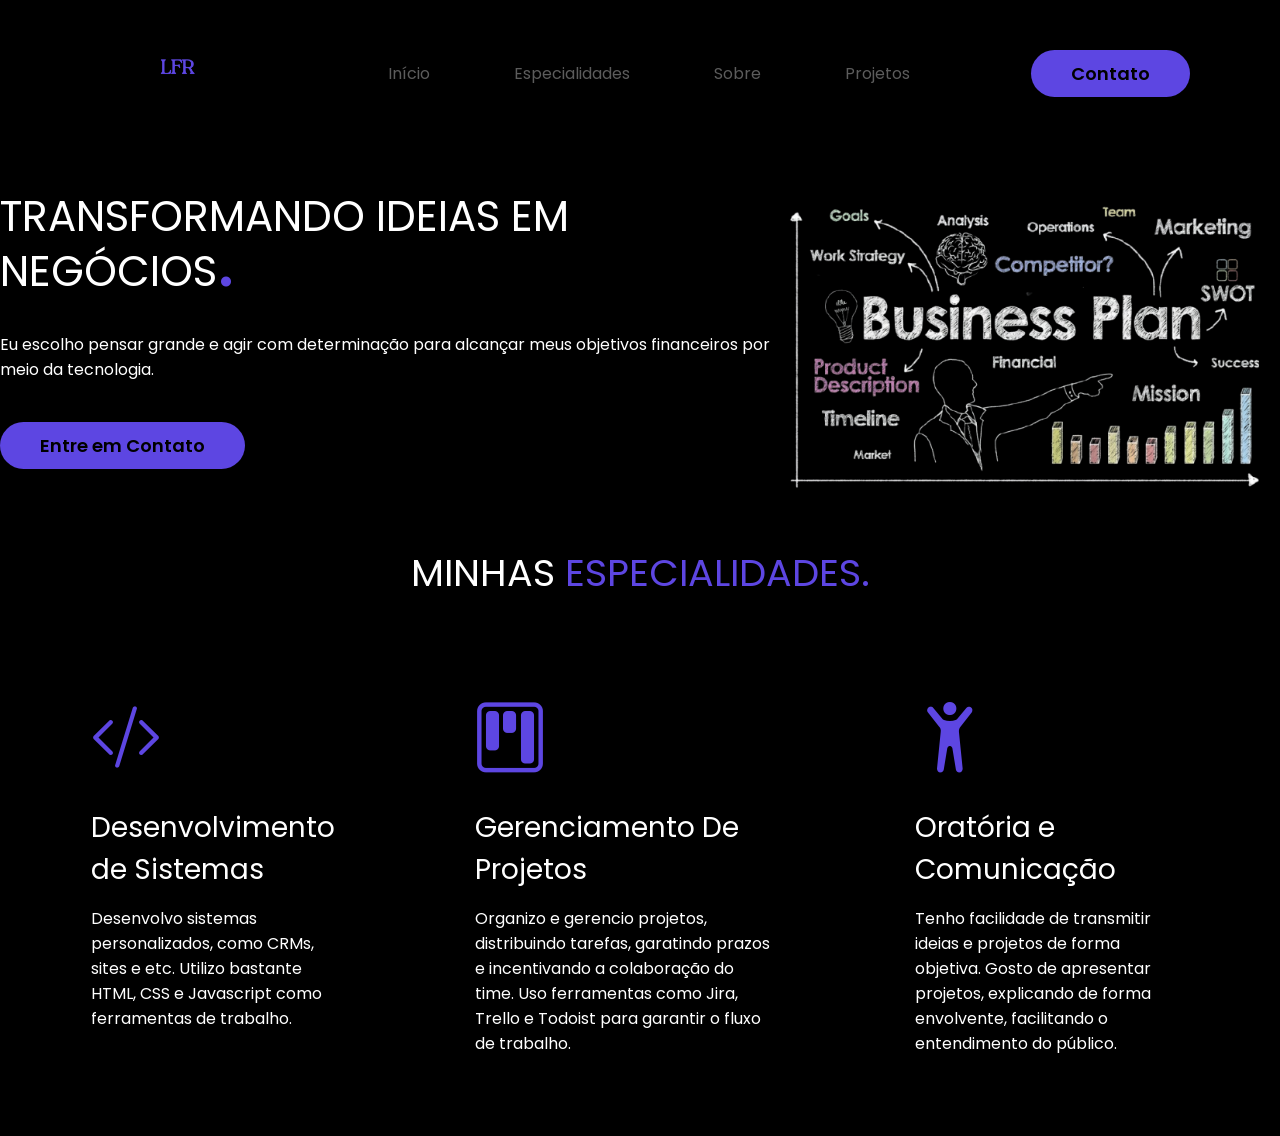
==== index.html @ 981581e0 "feat: Implementou-se os arquivos index.html; sobre.html; footer.html; login.html e style.css. Resta " ====
<!DOCTYPE html>
<html lang="pt-br">
<head>
    <meta charset="UTF-8">
    <meta name="viewport" content="width=device-width, initial-scale=1.0">
    <link href="https://fonts.googleapis.com/css2?family=Poppins:wght@300;400;500;600;700&display=swap" rel="stylesheet">
    <link rel="stylesheet" href="https://cdn.jsdelivr.net/npm/bootstrap-icons@1.11.3/font/bootstrap-icons.min.css">
    <link rel="stylesheet" href="style.css">
    <title>L. Rodrigues - Portfólio</title>
</head>
<body>

    <header>
        <div class="interface">
            <div class="logo">
                <a href="#">
                    <img class="logo-image" src="images/LFR-Logo.png" alt="LFR-Logo">
                </a>
            </div><!--logo-->

            <nav class="menu-desktop">
                <ul>
                    <li><a href="#">Início</a></li>
                    <li><a href="#">Especialidades</a></li>
                    <li><a href="sobre.html">Sobre</a></li>
                    <li><a href="#">Projetos</a></li>
                </ul> 
            </nav>
            <div class="btn-contato">
                <a href="#">
                    <button>Contato</button>
                </a>
            </div>   
        </div><!--interface-->
    </header>

    <main>
        <setcion class="topo-do-site">
            <div class="interface">
                <div class="flex">
                    <div class="txt-topo-do-site">
                        <h1>TRANSFORMANDO IDEIAS EM NEGÓCIOS<span>.</span></h1>
                        <p>Eu escolho pensar grande e agir com determinação para alcançar meus objetivos financeiros por meio da tecnologia.</p>

                        <div class="btn-contato">
                            <a href="#">
                                <button>Entre em Contato</button>
                            </a>
                        </div>
                    </div>

                    <div class="img-topo-do-site">
                        <img class="img-business" src="images/business-plan-removebg-preview.png" alt="">
                    </div>
                </div>
            </div>
        </setcion>

        <section class="especialidades">
            <div class="interface">
                <h2 class="titulo">MINHAS <span>ESPECIALIDADES.</span></h2>
                <div class="flex">
                    <div class="especialidades-box">
                        <i class="bi bi-code-slash"></i>
                        <h3>Desenvolvimento de Sistemas</h3>
                        <p>Desenvolvo sistemas personalizados, como CRMs, sites e etc. 
                           Utilizo bastante HTML, CSS e Javascript como ferramentas de trabalho.
                        </p>
                    </div>

                    <div class="especialidades-box">
                        <i class="bi bi-kanban"></i>
                        <h3>Gerenciamento De Projetos</h3>
                        <p>Organizo e gerencio projetos, distribuindo tarefas, garatindo prazos e incentivando a colaboração do time.
                           Uso ferramentas como Jira, Trello e Todoist para garantir o fluxo de trabalho.
                        </p>
                    </div>

                    <div class="especialidades-box">
                        <i class="bi bi-person-arms-up"></i>
                        <h3>Oratória e Comunicação</h3>
                        <p>Tenho facilidade de transmitir ideias e projetos de forma objetiva.
                           Gosto de apresentar projetos, explicando de forma envolvente, facilitando o entendimento do público.
                        </p>
                    </div>
                </div>
            </div>
        </section>
    </main>

</body>
</html>
---- style.css ----
/* General Style */
* {
  margin: 0;
  padding: 0;
  box-sizing: border-box;
  font-family: "Poppins", sans-serif;
  font-weight: 400;
  font-style: normal;
}

body {
  background-color: #000;
  height: 100vh;
}

.interface {
  max-width: 1280px;
  margin: 0 auto;
}

.flex {
  display: flex;
}

.btn-contato button {
  padding: 10px 40px;
  font-size: 18px;
  font-weight: 600;
  background-color: #5d46e2;
  border: 0;
  border-radius: 30px;
  cursor: pointer;
}

h2.titulo {
    color: white;
    font-size: 38px;
    text-align: center;
}

h2.titulo span {
    color: #5d46e2;
}

.btn-contato button:hover {
  box-shadow: 0px 0px 8px #472ddb;
  transform: scale(1.05);
  transition: .2s;
}

/* Header Style */

header {
  padding: 20px 7%;
  margin-bottom: 50px;
}

header > .interface {
  display: flex;
  align-items: center;
  justify-content: space-between;
}

.logo-image {
  width: 180;
  height: 100px;
}

header a {
  color: #5c5c5c;
  text-decoration: none;
  display: inline-block;
  transition: 0.2s;
}

header a:hover {
  color: white;
  transform: scale(1.05);
}

header nav ul {
  list-style-type: none;
}

header nav ul li {
  display: inline-block;
  padding: 0 40px;
}

/*Top of the site style*/

section.topo-do-site {
  padding: 4px 4%;
}

section.topo-do-site .flex {
  align-items: center;
  justify-content: center;
  gap: 90px;
}

.topo-do-site h1 {
  color: white;
  font-size: 42px;
  line-height: 40px;
}

.topo-do-site .txt-topo-do-site h1 span {
  color: #5d46e2;
  font-size: 84px;
}

.topo-do-site .txt-topo-do-site p {
  color: white;
  margin: 40px 0;
}

.img-business {
  width: 500px;
  height: 300px;
}

.topo-do-site .img-topo-do-site img {
    position: relative;
    animation: flutuar 2s ease-in-out infinite alternate;
}

@keyframes flutuar {
    0% {
        top: 0;
    }
    100% {
        top: 30px;
    }
}

/* Specialties Style */
section.especialidades {
    padding: 40px 4%;
}

section.especialidades .flex {
    gap: 60px;
}

.especialidades .especialidades-box {
    color: #fff;
    padding: 40px;
    border-radius: 20px;
    margin-top: 45px;
    transition: 0.2s;
}

.especialidades .especialidades-box:hover {
    transform: scale(1.05);
    box-shadow: 0 0 20px #ffffff78;
}

.especialidades .especialidades-box i {
    font-size: 70px;
    color: #5d46e2;
}


.especialidades .especialidades-box h3 {
    font-size: 28px;
    margin: 15px 0;
}
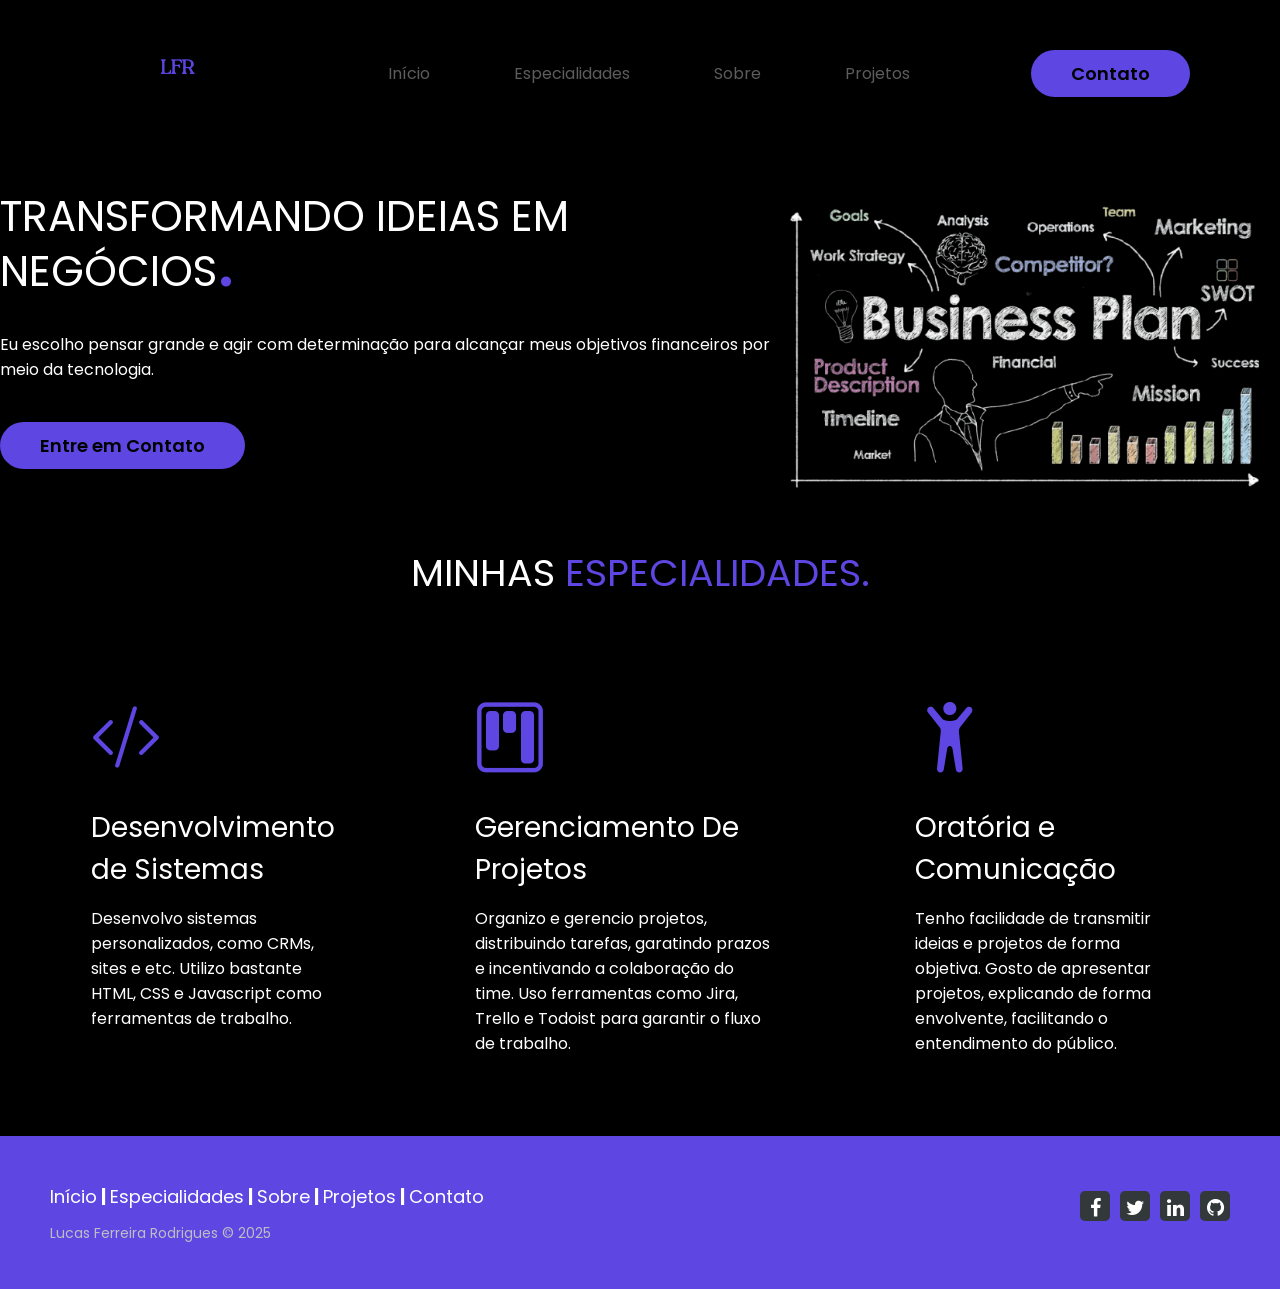
==== commit 88b8baad: "feat: Footer adicionado à pagina index.html." ====
--- a/index.html
+++ b/index.html
@@ -5,6 +5,8 @@
     <meta name="viewport" content="width=device-width, initial-scale=1.0">
     <link href="https://fonts.googleapis.com/css2?family=Poppins:wght@300;400;500;600;700&display=swap" rel="stylesheet">
     <link rel="stylesheet" href="https://cdn.jsdelivr.net/npm/bootstrap-icons@1.11.3/font/bootstrap-icons.min.css">
+    <link rel="stylesheet" href="/footer/footer.css">
+    <link rel="stylesheet" href="https://cdnjs.cloudflare.com/ajax/libs/font-awesome/4.7.0/css/font-awesome.min.css">
     <link rel="stylesheet" href="style.css">
     <title>L. Rodrigues - Portfólio</title>
 </head>
@@ -88,5 +90,30 @@
         </section>
     </main>
 
+    <footer class="footer-distributed">
+	    <div class="footer-right">
+		    <a href="#"><i class="fa fa-facebook"></i></a>
+			    <a href="#"><i class="fa fa-twitter"></i></a>
+			    <a href="#"><i class="fa fa-linkedin"></i></a>
+		    	<a href="#"><i class="fa fa-github"></i></a>
+	    </div>
+
+		    <div class="footer-left">
+			    <p class="footer-links">
+				    <a class="link-1" href="#">Início</a> |
+
+				    <a class="link-1" href="#">Especialidades</a> |
+
+				    <a class="link-1" href="/sobre.html">Sobre</a> |
+
+		      	    <a class="link-1" href="#">Projetos</a> |
+
+				    <a class="link-1" href="#">Contato</a>
+			    </p>
+
+		    	<p>Lucas Ferreira Rodrigues &copy; 2025</p>
+	    	</div>
+    </footer>
+
 </body>
 </html>
--- a/footer/footer.css
+++ b/footer/footer.css
@@ -0,0 +1,98 @@
+@import url(https://fonts.googleapis.com/css?family=Roboto:400,500,300,700);
+
+* {
+  font-family: Roboto;
+}
+
+.footer-distributed {
+  background-color: #5d46e2;
+  box-shadow: 0 1px 1px 0 rgba(0, 0, 0, 0.12);
+  box-sizing: border-box;
+  position: relative ;
+  bottom: 0;
+  width: 100%;
+  text-align: left;
+  font: normal 16px sans-serif;
+  padding: 45px 50px;
+}
+
+.footer-distributed .footer-left p {
+  color: #bbbfc4;
+  font-size: 14px;
+  margin-left: 0;
+}
+/* Footer links */
+
+.footer-distributed p.footer-links {
+  font-size: 18px;
+  font-weight: bold;
+  color: #ffffff;
+  margin: 0 0 10px;
+  padding: 0px;
+  transition: ease .25s;
+}
+
+.footer-distributed p.footer-links a {
+  display: inline-block;
+  line-height: 1.8;
+  text-decoration:none;
+  color: inherit;
+  transition: ease .25s;
+}
+
+.footer-distributed .footer-links a:before {
+  content: "·";
+  font-size: 20px;
+  left: 0;
+  color: #fff;
+  display: inline-block;
+  padding-right: 5px;
+}
+
+.footer-distributed .footer-links .link-1:before {
+  content: none;
+}
+
+.footer-distributed .footer-right {
+  display: flex;
+  align-items: center;
+  justify-content: center;
+  float: right;
+  margin-top: 10px;
+  max-width: 180px;
+}
+
+.footer-distributed .footer-right a {
+  display: inline-block;
+  align-items: center;
+  justify-content: center;
+  width: 30px;
+  height: 30px;
+  background-color: #33383b;
+  border-radius: 5px;
+  font-size: 20px;
+  color: #ffffff;
+  text-align: center;
+  line-height: 35px;
+  margin-left: 10px;
+  transition:all .25s;
+}
+
+.footer-distributed .footer-right a:hover{transform:scale(1.1); -webkit-transform:scale(1.1);}
+
+.footer-distributed p.footer-links a:hover{text-decoration:underline;}
+
+/* Media Queries */
+
+@media (max-width: 600px) {
+  .footer-distributed .footer-left, .footer-distributed .footer-right {
+    text-align: center;
+  }
+  .footer-distributed .footer-right {
+    float: none;
+    margin: 0 auto 20px;
+  }
+  .footer-distributed .footer-left p.footer-links {
+    line-height: 1.8;
+  }
+}
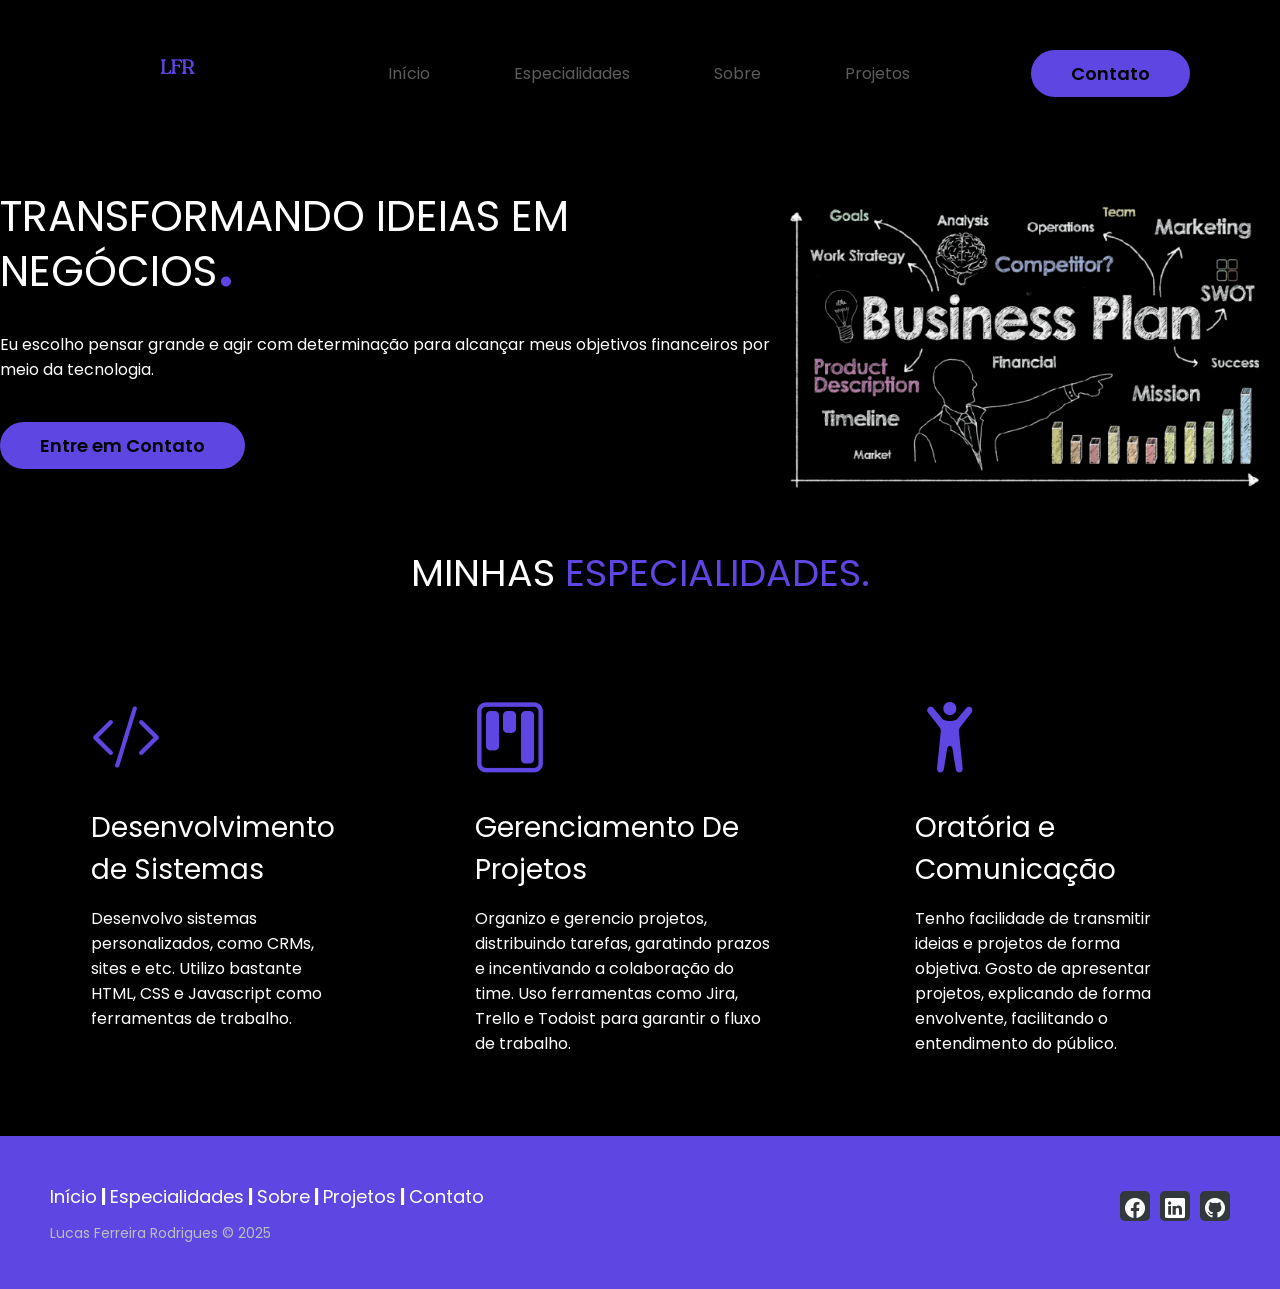
==== commit ea0d2700: "feat: alterações no projetos.html e no sobre.html" ====
--- a/index.html
+++ b/index.html
@@ -4,9 +4,8 @@
     <meta charset="UTF-8">
     <meta name="viewport" content="width=device-width, initial-scale=1.0">
     <link href="https://fonts.googleapis.com/css2?family=Poppins:wght@300;400;500;600;700&display=swap" rel="stylesheet">
-    <link rel="stylesheet" href="https://cdn.jsdelivr.net/npm/bootstrap-icons@1.11.3/font/bootstrap-icons.min.css">
+    <link rel="stylesheet" href="https://cdn.jsdelivr.net/npm/bootstrap-icons/font/bootstrap-icons.css">
     <link rel="stylesheet" href="/footer/footer.css">
-    <link rel="stylesheet" href="https://cdnjs.cloudflare.com/ajax/libs/font-awesome/4.7.0/css/font-awesome.min.css">
     <link rel="stylesheet" href="style.css">
     <title>L. Rodrigues - Portfólio</title>
 </head>
@@ -22,10 +21,10 @@
 
             <nav class="menu-desktop">
                 <ul>
-                    <li><a href="#">Início</a></li>
-                    <li><a href="#">Especialidades</a></li>
+                    <li><a href="index.html" id="home-link">Início</a></li>
+                    <li><a href="index.html#especialidades">Especialidades</a></li>
                     <li><a href="sobre.html">Sobre</a></li>
-                    <li><a href="#">Projetos</a></li>
+                    <li><a href="projetos.html">Projetos</a></li>
                 </ul> 
             </nav>
             <div class="btn-contato">
@@ -60,7 +59,7 @@
 
         <section class="especialidades">
             <div class="interface">
-                <h2 class="titulo">MINHAS <span>ESPECIALIDADES.</span></h2>
+                <h2 class="titulo" id="especialidades">MINHAS <span>ESPECIALIDADES.</span></h2>
                 <div class="flex">
                     <div class="especialidades-box">
                         <i class="bi bi-code-slash"></i>
@@ -92,10 +91,9 @@
 
     <footer class="footer-distributed">
 	    <div class="footer-right">
-		    <a href="#"><i class="fa fa-facebook"></i></a>
-			    <a href="#"><i class="fa fa-twitter"></i></a>
-			    <a href="#"><i class="fa fa-linkedin"></i></a>
-		    	<a href="#"><i class="fa fa-github"></i></a>
+		    <a href="#"><i class="bi bi-facebook"></i></a>
+			    <a href="#"><i class="bi-linkedin"></i></a>
+		    	<a href="#"><i class="bi bi-github"></i></a>
 	    </div>
 
 		    <div class="footer-left">
@@ -106,7 +104,7 @@
 
 				    <a class="link-1" href="/sobre.html">Sobre</a> |
 
-		      	    <a class="link-1" href="#">Projetos</a> |
+		      	    <a class="link-1" href="projetos.html">Projetos</a> |
 
 				    <a class="link-1" href="#">Contato</a>
 			    </p>
@@ -115,5 +113,6 @@
 	    	</div>
     </footer>
 
+    <script src="index.js"></script>
 </body>
 </html>
--- a/footer/footer.css
+++ b/footer/footer.css
@@ -4,16 +4,27 @@
   font-family: Roboto;
 }
 
+html, body {
+  height: 100%;
+  display: flex;
+  flex-direction: column;
+}
+
+main {
+  flex: 1;
+}
+
 .footer-distributed {
   background-color: #5d46e2;
   box-shadow: 0 1px 1px 0 rgba(0, 0, 0, 0.12);
   box-sizing: border-box;
-  position: relative ;
-  bottom: 0;
   width: 100%;
   text-align: left;
   font: normal 16px sans-serif;
   padding: 45px 50px;
+  position: relative;
+  bottom: 0;
+  margin-top: auto;
 }
 
 .footer-distributed .footer-left p {
@@ -21,8 +32,8 @@
   font-size: 14px;
   margin-left: 0;
 }
+
 /* Footer links */
-
 .footer-distributed p.footer-links {
   font-size: 18px;
   font-weight: bold;
@@ -35,7 +46,7 @@
 .footer-distributed p.footer-links a {
   display: inline-block;
   line-height: 1.8;
-  text-decoration:none;
+  text-decoration: none;
   color: inherit;
   transition: ease .25s;
 }
@@ -75,15 +86,19 @@
   text-align: center;
   line-height: 35px;
   margin-left: 10px;
-  transition:all .25s;
+  transition: all .25s;
 }
 
-.footer-distributed .footer-right a:hover{transform:scale(1.1); -webkit-transform:scale(1.1);}
+.footer-distributed .footer-right a:hover {
+  transform: scale(1.1);
+  -webkit-transform: scale(1.1);
+}
 
-.footer-distributed p.footer-links a:hover{text-decoration:underline;}
+.footer-distributed p.footer-links a:hover {
+  text-decoration: underline;
+}
 
 /* Media Queries */
-
 @media (max-width: 600px) {
   .footer-distributed .footer-left, .footer-distributed .footer-right {
     text-align: center;
@@ -95,4 +110,4 @@
   .footer-distributed .footer-left p.footer-links {
     line-height: 1.8;
   }
-}+}
--- a/style.css
+++ b/style.css
@@ -8,6 +8,10 @@
   font-style: normal;
 }
 
+html {
+  scroll-behavior: smooth;
+}
+
 body {
   background-color: #000;
   height: 100vh;
@@ -48,6 +52,10 @@
   transition: .2s;
 }
 
+.sobre .txt-sobre .btn-social button:hover {
+  box-shadow: 0px 0px 8px #472ddb;
+  transform: scale(1.05);
+}
 /* Header Style */
 
 header {
@@ -165,4 +173,64 @@
 .especialidades .especialidades-box h3 {
     font-size: 28px;
     margin: 15px 0;
+}
+
+/* About Style */
+
+section.sobre {
+  padding: 40px 4%;
+}
+
+section.sobre .flex {
+  align-items: center;
+  gap: 60px;
+}
+
+.sobre .txt-sobre {
+  color: white;
+}
+
+.sobre .txt-sobre h2 {
+  font-size: 40px;
+  line-height: 40px;
+  margin-bottom: 30px;
+}
+
+.sobre .txt-sobre h2 span {
+  color: #5d46e2;
+  display: block;
+}
+
+.sobre .txt-sobre p {
+  margin: 20px 0;
+  text-align: justify;
+}
+
+.sobre .txt-sobre .btn-social button {
+  width: 60px;
+  height: 60px;
+  border-radius: 50%;
+  border: none;
+  background-color: #5d46e2;
+  font-size: 22px;
+  margin: 0 5px;
+  cursor: pointer;
+  transition: .2s;
+}
+
+/* MY PROJECTS STLYLE */
+
+main.portfolio {
+  padding: 80px 4%;
+  box-shadow: 0 0 40px 10px rgba(255, 255, 255, 0.733);
+}
+
+section.portfolio .flex {
+  justify-content: space-around;
+}
+
+.img-port {
+  width: 360px;
+  height: 460px;
+  background-color: #5d46e2;
 }
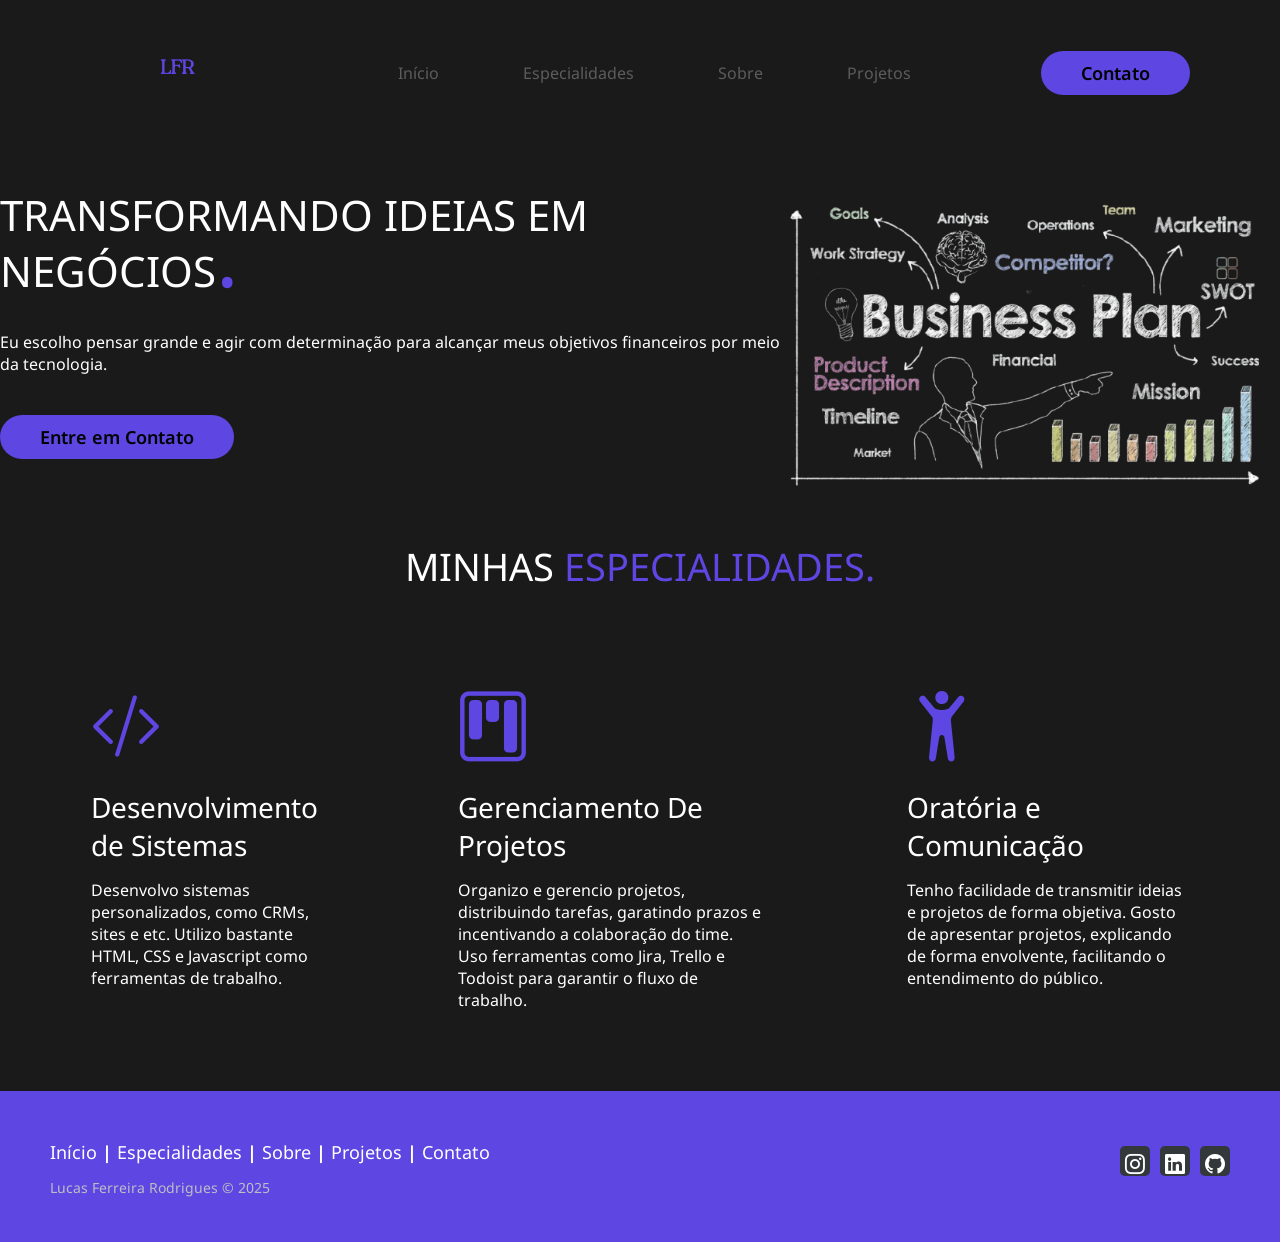
==== commit 6ed2f1b3: "feat: Site finalizado com sucesso, adicionou-se a página de contato." ====
--- a/index.html
+++ b/index.html
@@ -5,6 +5,7 @@
     <meta name="viewport" content="width=device-width, initial-scale=1.0">
     <link href="https://fonts.googleapis.com/css2?family=Poppins:wght@300;400;500;600;700&display=swap" rel="stylesheet">
     <link rel="stylesheet" href="https://cdn.jsdelivr.net/npm/bootstrap-icons/font/bootstrap-icons.css">
+    <link rel="shortcut icon" href="images/LFR-icon.png">
     <link rel="stylesheet" href="/footer/footer.css">
     <link rel="stylesheet" href="style.css">
     <title>L. Rodrigues - Portfólio</title>
@@ -28,7 +29,7 @@
                 </ul> 
             </nav>
             <div class="btn-contato">
-                <a href="#">
+                <a href="contato.html">
                     <button>Contato</button>
                 </a>
             </div>   
@@ -44,7 +45,7 @@
                         <p>Eu escolho pensar grande e agir com determinação para alcançar meus objetivos financeiros por meio da tecnologia.</p>
 
                         <div class="btn-contato">
-                            <a href="#">
+                            <a href="contato.html">
                                 <button>Entre em Contato</button>
                             </a>
                         </div>
@@ -91,9 +92,9 @@
 
     <footer class="footer-distributed">
 	    <div class="footer-right">
-		    <a href="#"><i class="bi bi-facebook"></i></a>
-			    <a href="#"><i class="bi-linkedin"></i></a>
-		    	<a href="#"><i class="bi bi-github"></i></a>
+		    <a href="https://www.instagram.com/lucxsrodrigues/" target="_blank"><i class="bi bi-instagram"></i></a>
+			    <a href="https://www.linkedin.com/in/lucas-ferreira-rodrigues-83705a253/" target="_blank"><i class="bi-linkedin"></i></a>
+		    	<a href="https://github.com/lucasrodrigues117"><i class="bi bi-github" target="_blank"></i></a>
 	    </div>
 
 		    <div class="footer-left">
@@ -106,7 +107,7 @@
 
 		      	    <a class="link-1" href="projetos.html">Projetos</a> |
 
-				    <a class="link-1" href="#">Contato</a>
+				    <a class="link-1" href="contato.html">Contato</a>
 			    </p>
 
 		    	<p>Lucas Ferreira Rodrigues &copy; 2025</p>
--- a/style.css
+++ b/style.css
@@ -1,9 +1,11 @@
+@import url('https://fonts.googleapis.com/css2?family=Noto+Sans:ital,wght@0,100..900;1,100..900&display=swap');
+
 /* General Style */
 * {
   margin: 0;
   padding: 0;
   box-sizing: border-box;
-  font-family: "Poppins", sans-serif;
+  font-family: "Noto Sans", sans-serif;
   font-weight: 400;
   font-style: normal;
 }
@@ -13,8 +15,13 @@
 }
 
 body {
-  background-color: #000;
+  background-color: #1b1a1a;
   height: 100vh;
+  margin: 0;
+}
+
+body * {
+  box-sizing: border-box;
 }
 
 .interface {
@@ -50,6 +57,159 @@
   box-shadow: 0px 0px 8px #472ddb;
   transform: scale(1.05);
   transition: .2s;
+}
+
+
+
+/* LOGIN STYLE */
+
+.main-login {
+  width: 100vw;
+  height: 100vh;
+  background-color: #1b1a1a;
+  display: flex;
+  align-items: center;
+  justify-content: center;
+}
+
+.left-login {
+  width: 50vw;
+  height: 100vh;
+  display: flex;
+  align-items: center;
+  justify-content: center;
+  flex-direction: column;
+}
+
+.left-login > h1 {
+  font-size: 3vw;
+  color:white;
+}
+
+.left-login-image {
+  width: 35vw;
+}
+
+.left-login > h1 > span {
+  color: #5d46e2;
+}
+
+.right-login {
+  width: 50vw;
+  height: 100vh;
+  display: flex;
+  align-items: center;
+  justify-content: center;
+}
+
+.card-login {
+  width: 60%;
+  display: flex;
+  align-items: center;
+  justify-content: center;
+  flex-direction: column;
+  padding: 30px 35px;
+  background: #2f2841;
+  border-radius: 20px;
+  box-shadow: 0px 10px 40px #00000056;
+}
+
+.card-login > h1 {
+  color: #5d46e2;
+  font-weight: 800;
+  margin: none;
+}
+
+.textfield {
+  width: 100%;
+  display: flex;
+  flex-direction: column;
+  align-items: flex-start;
+  justify-content: center;
+  margin: 10px;
+}
+
+.textfield > input {
+  width: 100%;
+  border: none;
+  border-radius: 10px;
+  padding: 15px;
+  background-color: #514869;
+  color: #f0ffffde;
+  font-size: 12pt;
+  box-shadow: #00000056;
+  outline: none;
+  box-sizing: border-box;
+}
+
+.textfield > label {
+  color: #f0ffffde;
+  margin-bottom: 10px;
+}
+
+.textfield > input::placeholder {
+  color: #f0ffff94;
+}
+
+.btn-login {
+  width: 100%;
+  padding: 16px 0px;
+  margin: 25px;
+  border: none;
+  border-radius: 8px;
+  outline: none;
+  text-transform: uppercase;
+  font-weight: 800;
+  letter-spacing: 3px;
+  color: #2b134b;
+  background:#5d46e2;
+  cursor: pointer;
+  box-shadow: 0px 10px 40px -12px #6d57eb;
+  transition: .2s;
+}
+
+.btn-login:hover {
+  box-shadow: 0px 0px 10px #583fe2;
+  transform: scale(0.9);
+}
+
+.btn-login > a{
+  text-decoration: none;
+  outline: none;
+  text-transform: uppercase;
+  font-weight: 800;
+  letter-spacing: 3px;
+  color: #2b134b;
+  cursor: pointer;
+}
+
+@media only screen and (max-width: 950px) {
+  .card-login {
+    width: 85%;
+  }
+}
+
+@media only screen and (max-width: 600px) {
+  .main-login {
+    flex-direction: column;
+  }
+  .left-login > h1 {
+    display: none;
+  }
+  .left-login {
+    width: 100%;
+    height: auto;
+  }
+  .right-login {
+    width: 100%;
+    height: auto;
+  }
+  .left-login-image {
+    width: 50vh;
+  }
+  .card-login {
+    width: 90%;
+  }
 }
 
 .sobre .txt-sobre .btn-social button:hover {
@@ -220,17 +380,98 @@
 
 /* MY PROJECTS STLYLE */
 
-main.portfolio {
-  padding: 80px 4%;
-  box-shadow: 0 0 40px 10px rgba(255, 255, 255, 0.733);
-}
-
-section.portfolio .flex {
+
+main.portfolio .flex {
   justify-content: space-around;
+  margin-top: 60px;
+  margin-bottom: 60px;
 }
 
 .img-port {
   width: 360px;
   height: 460px;
   background-color: #5d46e2;
+  background-size: cover;
+  background-position: 100% 0%;
+  transition: 8s;
+  border-radius: 15px;
+  position: relative;
+}
+
+.img-port:hover {
+  background-position: 100% 100%;
+}
+
+.overlay {
+  position: absolute;
+  top: 0;
+  left: 0;
+  width: 100%;
+  height: 100%;
+  background-color: #000000ab;
+  border-radius: 15px;
+  display: flex;
+  align-items: center;
+  justify-content: center;
+  font-size: 24px;
+  font-weight: 600;
+  color: white;
+  opacity: 0;
+  transition: .5s;
+}
+
+.overlay:hover {
+  opacity: 1;
+}
+
+/* CONTACT STYLE */
+
+main.formulario {
+  padding: 80px 4%;
+  margin-top: -100px;
+}
+
+form {
+  max-width: 500px;
+  margin: 0 auto;
+  display: flex;
+  justify-content: center;
+  flex-direction: column;
+  gap: 10px;
+  margin-top: 30px;
+}
+
+form input, form textarea {
+  width: 100%;
+  background-color: #242424;
+  border: none;
+  outline: none;
+  padding: 20px 15px;
+  color: white;
+  border-radius: 15px;
+  font-size: 18px;
+}
+
+form textarea {
+  resize: none;
+  max-height: 400px;
+}
+
+form .btn-enviar {
+  margin-top: 20px;
+  text-align: center;
+}
+
+form .btn-enviar input {
+  width: 120px;
+  background-color: #5d46e2;
+  color: #000;
+  font-weight: 700;
+  cursor: pointer;
+  transition: 0.5s;
+}
+
+form .btn-enviar input:hover {
+  box-shadow: #472ddb;
+  transform: scale(1.05);
 }
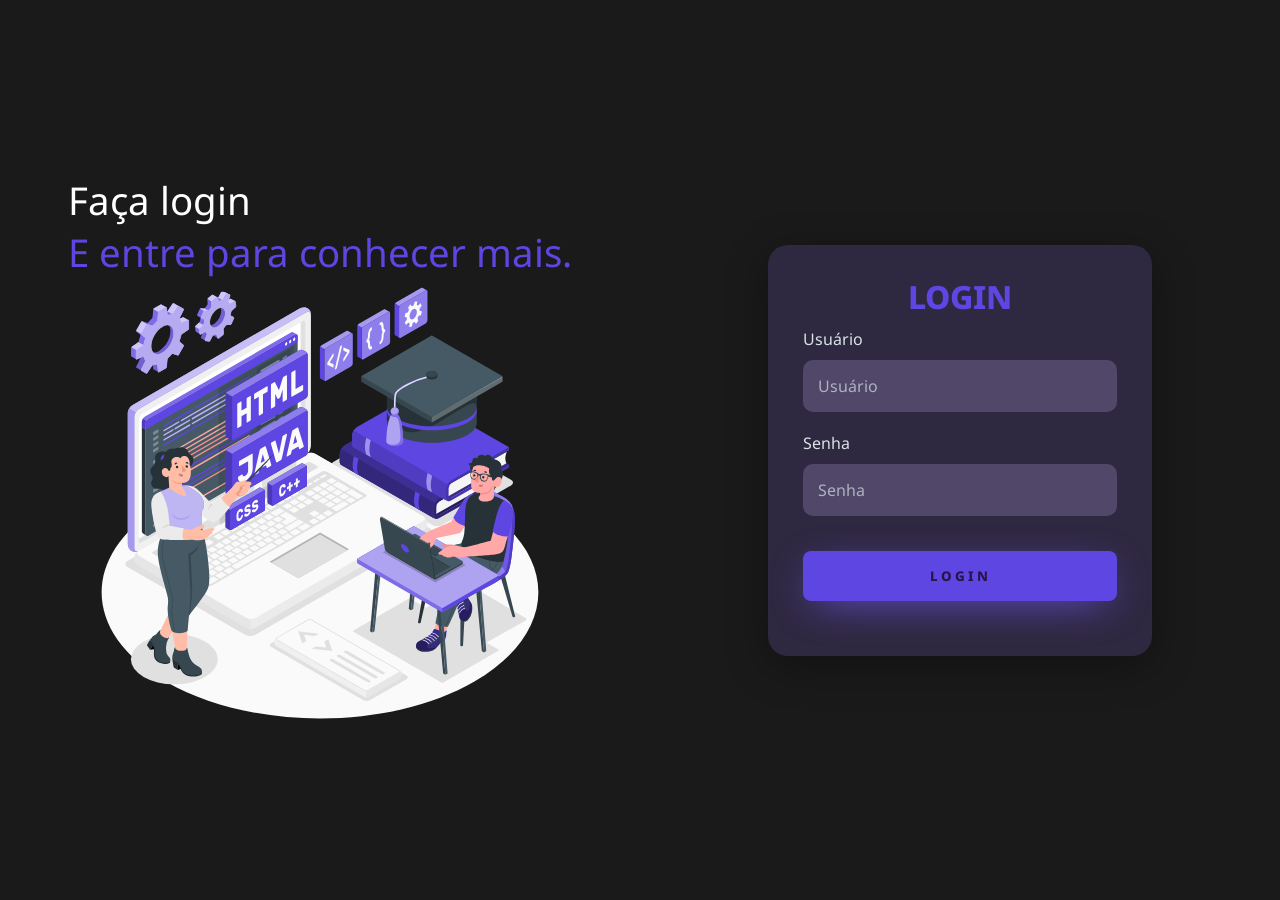
==== commit e34f925d: "Atualiza arquivos do site: Modificado contato.html, index.html, projetos.html e sobre.html; Deletado" ====
--- a/index.html
+++ b/index.html
@@ -1,119 +1,31 @@
 <!DOCTYPE html>
-<html lang="pt-br">
+<html lang="en">
 <head>
     <meta charset="UTF-8">
     <meta name="viewport" content="width=device-width, initial-scale=1.0">
-    <link href="https://fonts.googleapis.com/css2?family=Poppins:wght@300;400;500;600;700&display=swap" rel="stylesheet">
-    <link rel="stylesheet" href="https://cdn.jsdelivr.net/npm/bootstrap-icons/font/bootstrap-icons.css">
-    <link rel="shortcut icon" href="images/LFR-icon.png">
-    <link rel="stylesheet" href="/footer/footer.css">
     <link rel="stylesheet" href="style.css">
-    <title>L. Rodrigues - Portfólio</title>
+    <title>L. Rodrigues - Portfolio</title>
 </head>
 <body>
-
-    <header>
-        <div class="interface">
-            <div class="logo">
-                <a href="#">
-                    <img class="logo-image" src="images/LFR-Logo.png" alt="LFR-Logo">
-                </a>
-            </div><!--logo-->
-
-            <nav class="menu-desktop">
-                <ul>
-                    <li><a href="index.html" id="home-link">Início</a></li>
-                    <li><a href="index.html#especialidades">Especialidades</a></li>
-                    <li><a href="sobre.html">Sobre</a></li>
-                    <li><a href="projetos.html">Projetos</a></li>
-                </ul> 
-            </nav>
-            <div class="btn-contato">
-                <a href="contato.html">
-                    <button>Contato</button>
-                </a>
-            </div>   
-        </div><!--interface-->
-    </header>
-
-    <main>
-        <setcion class="topo-do-site">
-            <div class="interface">
-                <div class="flex">
-                    <div class="txt-topo-do-site">
-                        <h1>TRANSFORMANDO IDEIAS EM NEGÓCIOS<span>.</span></h1>
-                        <p>Eu escolho pensar grande e agir com determinação para alcançar meus objetivos financeiros por meio da tecnologia.</p>
-
-                        <div class="btn-contato">
-                            <a href="contato.html">
-                                <button>Entre em Contato</button>
-                            </a>
-                        </div>
-                    </div>
-
-                    <div class="img-topo-do-site">
-                        <img class="img-business" src="images/business-plan-removebg-preview.png" alt="">
-                    </div>
+    <div class="main-login">
+        <div class="left-login">
+            <h1>Faça login <br><span>E entre para conhecer mais.</span></h1>
+            <img src="images/programming.svg" class="left-login-image" alt="Programming Animation">
+        </div>
+        <div class="right-login">
+            <div class="card-login">
+                <h1>LOGIN</h1>
+                <div class="textfield">
+                    <label for="usuario">Usuário</label>
+                    <input type="text" name="usuario" placeholder="Usuário">
                 </div>
+                <div class="textfield">
+                    <label for="senha">Senha</label>
+                    <input type="password" name="senha" placeholder="Senha">
+                </div>
+                <button class="btn-login"><a href="principal.html">LOGIN</a></button>
             </div>
-        </setcion>
-
-        <section class="especialidades">
-            <div class="interface">
-                <h2 class="titulo" id="especialidades">MINHAS <span>ESPECIALIDADES.</span></h2>
-                <div class="flex">
-                    <div class="especialidades-box">
-                        <i class="bi bi-code-slash"></i>
-                        <h3>Desenvolvimento de Sistemas</h3>
-                        <p>Desenvolvo sistemas personalizados, como CRMs, sites e etc. 
-                           Utilizo bastante HTML, CSS e Javascript como ferramentas de trabalho.
-                        </p>
-                    </div>
-
-                    <div class="especialidades-box">
-                        <i class="bi bi-kanban"></i>
-                        <h3>Gerenciamento De Projetos</h3>
-                        <p>Organizo e gerencio projetos, distribuindo tarefas, garatindo prazos e incentivando a colaboração do time.
-                           Uso ferramentas como Jira, Trello e Todoist para garantir o fluxo de trabalho.
-                        </p>
-                    </div>
-
-                    <div class="especialidades-box">
-                        <i class="bi bi-person-arms-up"></i>
-                        <h3>Oratória e Comunicação</h3>
-                        <p>Tenho facilidade de transmitir ideias e projetos de forma objetiva.
-                           Gosto de apresentar projetos, explicando de forma envolvente, facilitando o entendimento do público.
-                        </p>
-                    </div>
-                </div>
-            </div>
-        </section>
-    </main>
-
-    <footer class="footer-distributed">
-	    <div class="footer-right">
-		    <a href="https://www.instagram.com/lucxsrodrigues/" target="_blank"><i class="bi bi-instagram"></i></a>
-			    <a href="https://www.linkedin.com/in/lucas-ferreira-rodrigues-83705a253/" target="_blank"><i class="bi-linkedin"></i></a>
-		    	<a href="https://github.com/lucasrodrigues117"><i class="bi bi-github" target="_blank"></i></a>
-	    </div>
-
-		    <div class="footer-left">
-			    <p class="footer-links">
-				    <a class="link-1" href="#">Início</a> |
-
-				    <a class="link-1" href="#">Especialidades</a> |
-
-				    <a class="link-1" href="/sobre.html">Sobre</a> |
-
-		      	    <a class="link-1" href="projetos.html">Projetos</a> |
-
-				    <a class="link-1" href="contato.html">Contato</a>
-			    </p>
-
-		    	<p>Lucas Ferreira Rodrigues &copy; 2025</p>
-	    	</div>
-    </footer>
-
-    <script src="index.js"></script>
+        </div>
+    </div>
 </body>
-</html>
+</html>
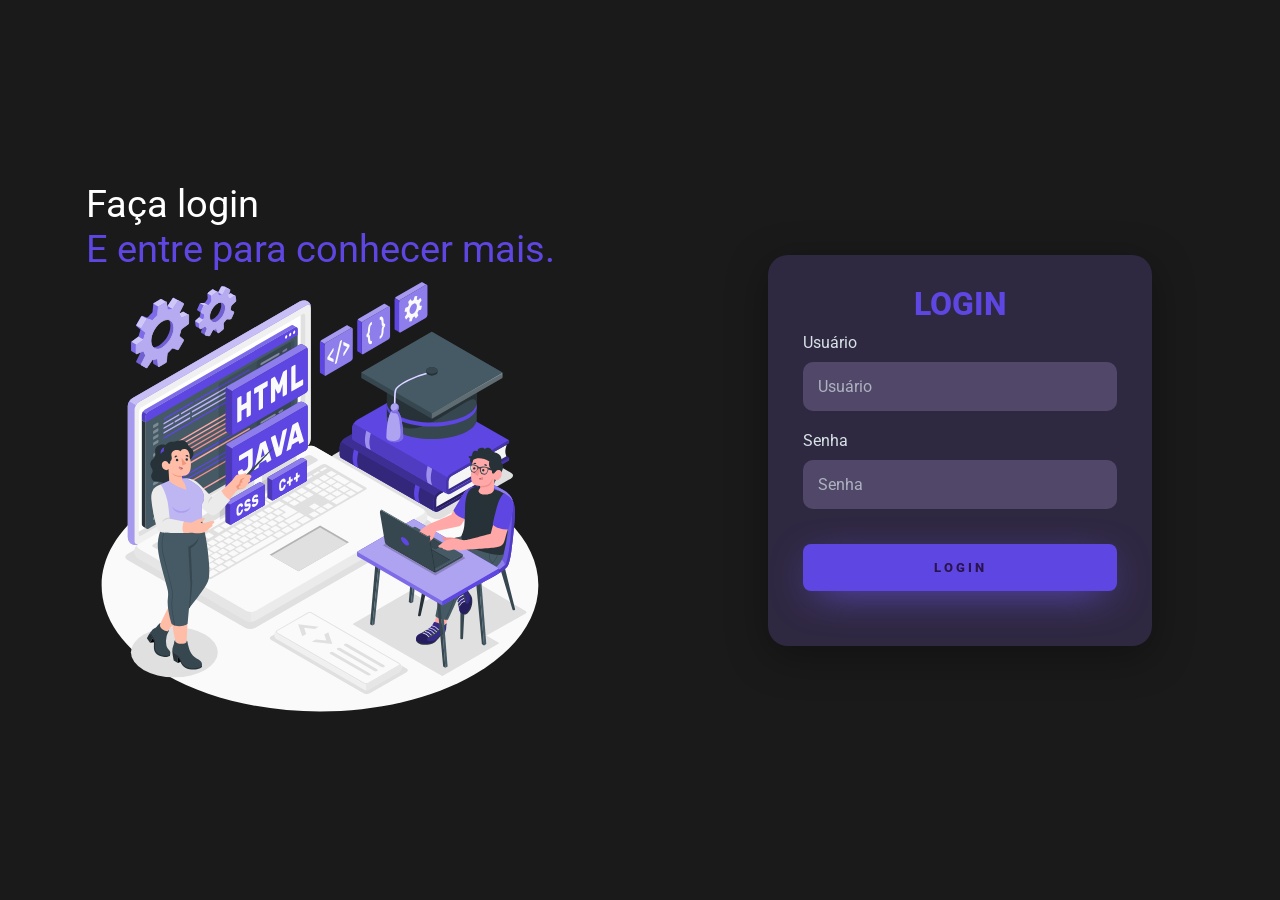
==== commit 3fa68afb: "commit" ====
--- a/index.html
+++ b/index.html
@@ -4,6 +4,7 @@
     <meta charset="UTF-8">
     <meta name="viewport" content="width=device-width, initial-scale=1.0">
     <link rel="stylesheet" href="style.css">
+    <link rel="stylesheet" href="footer/footer.css">
     <title>L. Rodrigues - Portfolio</title>
 </head>
 <body>
--- a/footer/footer.css
+++ b/footer/footer.css
@@ -0,0 +1,113 @@
+@import url(https://fonts.googleapis.com/css?family=Roboto:400,500,300,700);
+
+* {
+  font-family: Roboto;
+}
+
+html, body {
+  height: 100%;
+  display: flex;
+  flex-direction: column;
+}
+
+main {
+  flex: 1;
+}
+
+.footer-distributed {
+  background-color: #5d46e2;
+  box-shadow: 0 1px 1px 0 rgba(0, 0, 0, 0.12);
+  box-sizing: border-box;
+  width: 100%;
+  text-align: left;
+  font: normal 16px sans-serif;
+  padding: 45px 50px;
+  position: relative;
+  bottom: 0;
+  margin-top: auto;
+}
+
+.footer-distributed .footer-left p {
+  color: #bbbfc4;
+  font-size: 14px;
+  margin-left: 0;
+}
+
+/* Footer links */
+.footer-distributed p.footer-links {
+  font-size: 18px;
+  font-weight: bold;
+  color: #ffffff;
+  margin: 0 0 10px;
+  padding: 0px;
+  transition: ease .25s;
+}
+
+.footer-distributed p.footer-links a {
+  display: inline-block;
+  line-height: 1.8;
+  text-decoration: none;
+  color: inherit;
+  transition: ease .25s;
+}
+
+.footer-distributed .footer-links a:before {
+  content: "·";
+  font-size: 20px;
+  left: 0;
+  color: #fff;
+  display: inline-block;
+  padding-right: 5px;
+}
+
+.footer-distributed .footer-links .link-1:before {
+  content: none;
+}
+
+.footer-distributed .footer-right {
+  display: flex;
+  align-items: center;
+  justify-content: center;
+  float: right;
+  margin-top: 10px;
+  max-width: 180px;
+}
+
+.footer-distributed .footer-right a {
+  display: inline-block;
+  align-items: center;
+  justify-content: center;
+  width: 30px;
+  height: 30px;
+  background-color: #33383b;
+  border-radius: 5px;
+  font-size: 20px;
+  color: #ffffff;
+  text-align: center;
+  line-height: 35px;
+  margin-left: 10px;
+  transition: all .25s;
+}
+
+.footer-distributed .footer-right a:hover {
+  transform: scale(1.1);
+  -webkit-transform: scale(1.1);
+}
+
+.footer-distributed p.footer-links a:hover {
+  text-decoration: underline;
+}
+
+/* Media Queries */
+@media (max-width: 600px) {
+  .footer-distributed .footer-left, .footer-distributed .footer-right {
+    text-align: center;
+  }
+  .footer-distributed .footer-right {
+    float: none;
+    margin: 0 auto 20px;
+  }
+  .footer-distributed .footer-left p.footer-links {
+    line-height: 1.8;
+  }
+}
